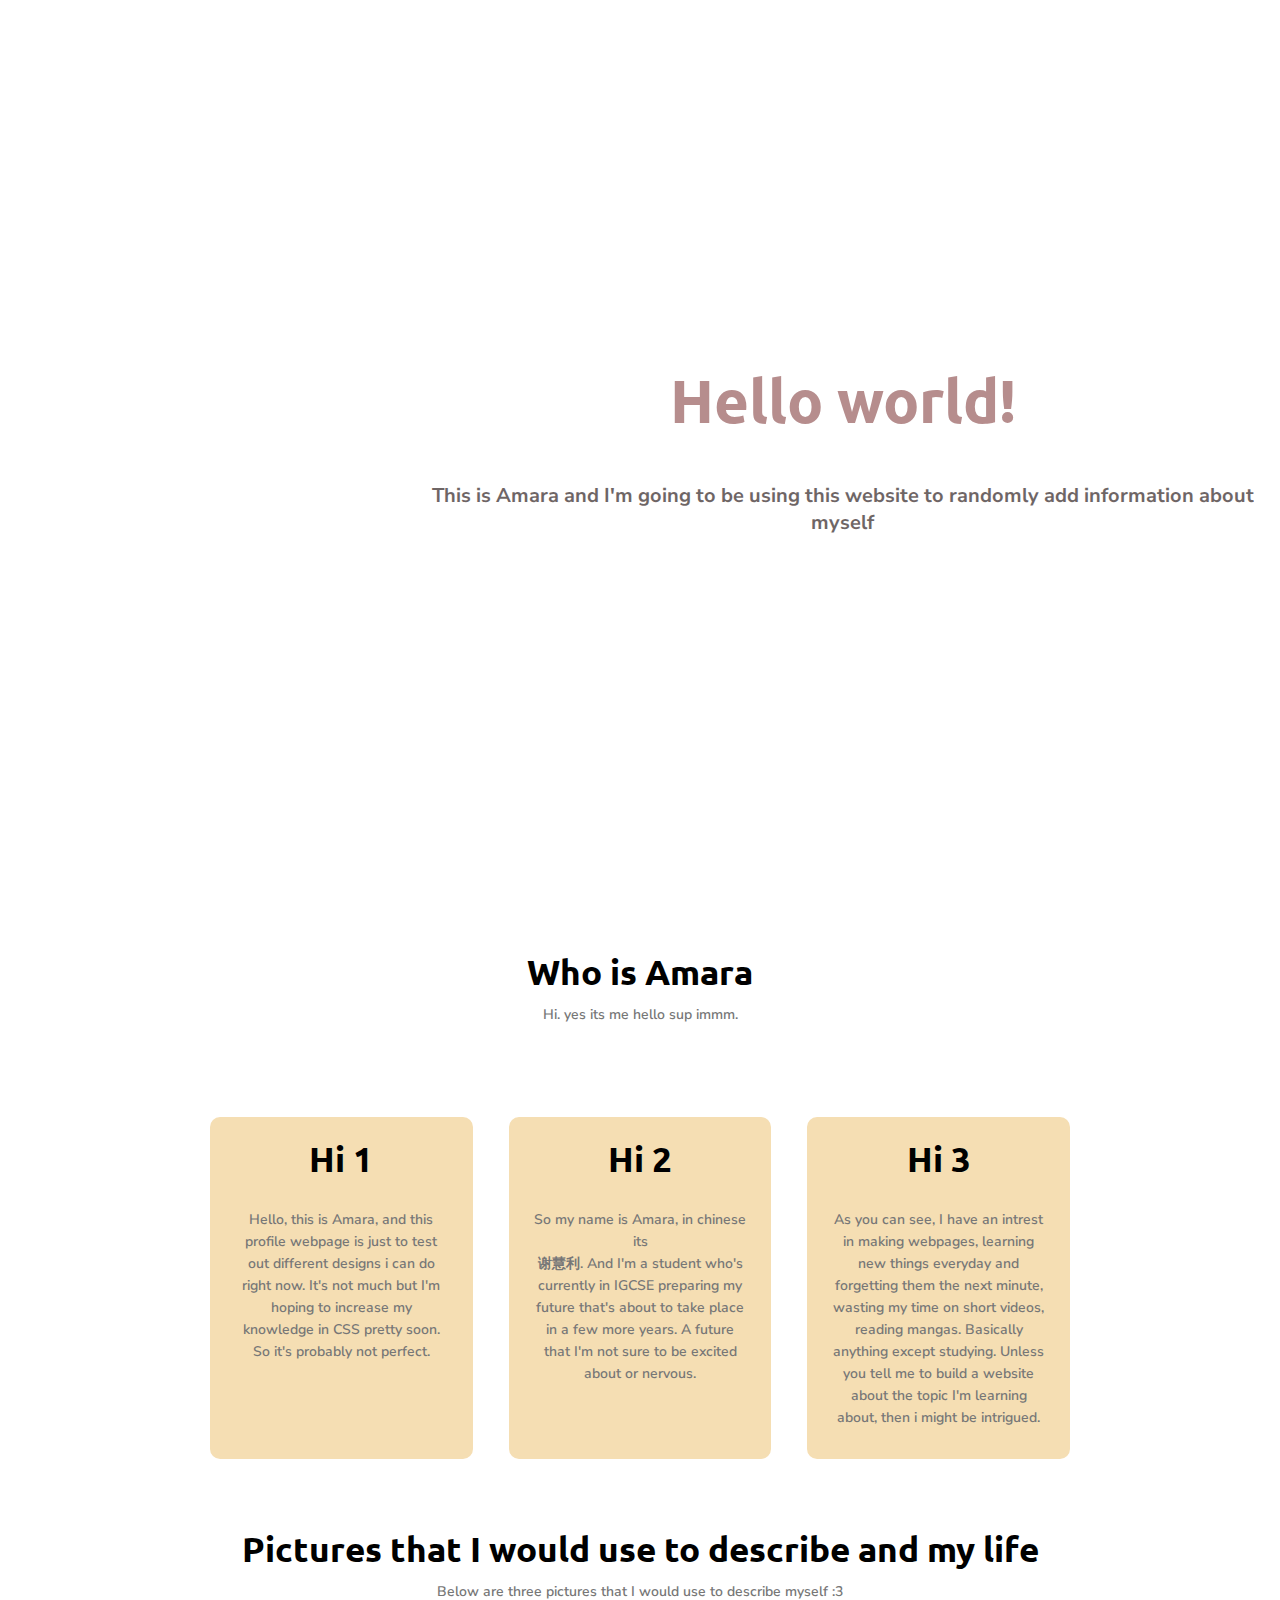
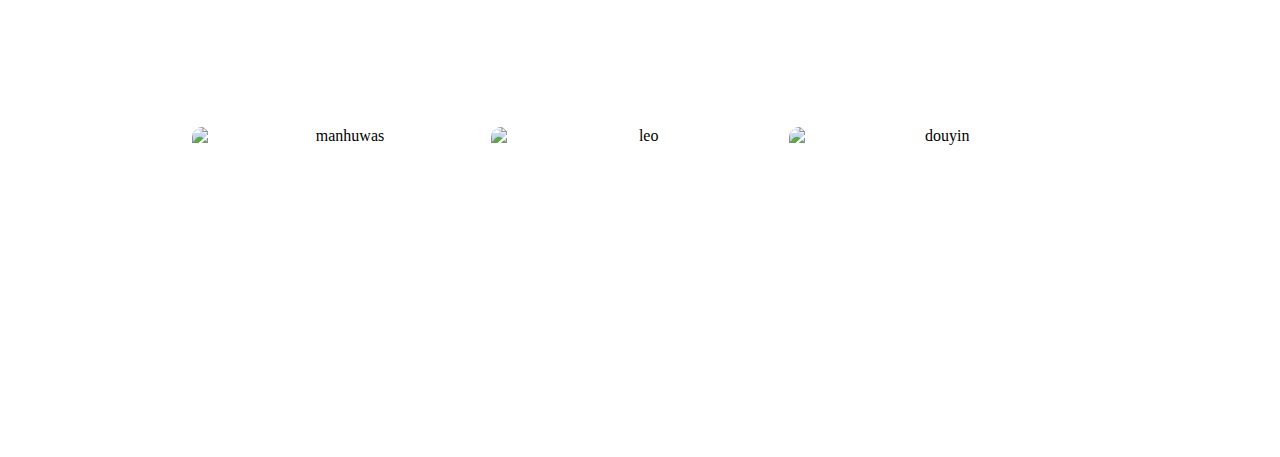
==== index.html @ a92b58dd "Rename index2.html to index.html" ====
<!DOCTYPE html>
<html lang="en">
  <head>
    <meta charset="UTF-8" />
    <meta http-equiv="X-UA-Compatible" content="IE=edge" />
    <meta name="viewport" content="width=device-width, initial-scale=1.0" />
    <title>Profile</title>
    <link rel="stylesheet" href="style2.css" />
    <link rel="preconnect" href="https://fonts.googleapis.com" />
    <link rel="preconnect" href="https://fonts.gstatic.com" crossorigin />
    <link
      href="https://fonts.googleapis.com/css2?family=Nunito+Sans:wght@200&family=Ubuntu&display=swap"
      rel="stylesheet"
    />
  </head>
  <body>
    <!-- header -->
    <section class="header">
      <div class="text">
        <h3>Hello world!</h3>
        <p>
          <strong
            >This is Amara and I'm going to be using this website to randomly
            add information about myself</strong
          >
        </p>
      </div>
    </section>
    <!-- body -->
    <section class="body">
      <h1>Who is Amara</h1>
      <p>Hi. yes its me hello sup immm.</p>
      <br />
      <div class="coloum">
        <div class="p1">
          <h3>Hi 1</h3>
          <br />
          <p>
            Hello, this is Amara, and this profile webpage is just to test out
            different designs i can do right now. It's not much but I'm hoping
            to increase my knowledge in CSS pretty soon. So it's probably not
            perfect.
          </p>
        </div>
        <div class="p1">
          <h3>Hi 2</h3>
          <br />
          <p>
            So my name is Amara, in chinese its <br />谢慧利. And I'm a student
            who's currently in IGCSE preparing my future that's about to take
            place in a few more years. A future that I'm not sure to be excited
            about or nervous.
          </p>
        </div>
        <div class="p1">
          <h3>Hi 3</h3>
          <br />
          <p>
            As you can see, I have an intrest in making webpages, learning new
            things everyday and forgetting them the next minute, wasting my time
            on short videos, reading mangas. Basically anything except studying.
            Unless you tell me to build a website about the topic I'm learning
            about, then i might be intrigued.
          </p>
        </div>
      </div>
    </section>
    <!-- images -->
    <section class="images">
      <h1>Pictures that I would use to describe and my life</h1>
      <p>Below are three pictures that I would use to describe myself :3</p>
      <div class="row">
        <div class="img">
          <img
            src="images/manhwas.jpg"
            width="300px"
            height="300px"
            alt="manhuwas"
          />
          <div class="layer">
            <h3>Manhwas. Like alot</h3>
          </div>
        </div>
        <div class="img">
          <img src="images/leo.png" width="300px" height="300px" alt="leo" />
          <div class="layer">
            <h3>Zodiac sign - Leo</h3>
          </div>
        </div>
        <div class="img">
          <img
            src="images/douyin.png"
            width="300px"
            height="300px"
            alt="douyin"
          />
          <div class="layer">
            <h3>Douyin :></h3>
          </div>
        </div>
      </div>
    </section>
    <!-- ending -->
    <section class="ending"></section>
  </body>
</html>
---- style2.css ----
* {
  padding: 0;
  margin: 0;
}
/* header */
.header {
  width: 100%;
  min-height: 100vh;
  background-image: url(images/SliJ9D.jpg);
  opacity: 0.6;
  background-position: center;
  position: relative;
}

.header h3 {
  font-size: 60px;
  color: rgb(134, 67, 67);
  font-family: "Ubuntu", sans-serif;
  opacity: 1.5;
}

.header p {
  font-size: 20px;
  color: rgb(15, 0, 0);
  font-family: "Nunito Sans", sans-serif;
  opacity: 1;
  margin-top: 5%;
}

.text {
  text-align: center;
  position: absolute;
  top: 40vh;
  left: 45vh;
  opacity: 1;
}

/* body */

.body {
  width: 70%;
  text-align: center;
  margin: auto;
  padding-top: 50px;
}
.body h1 {
  font-weight: 600;
  font-size: 35px;
  font-family: "Ubuntu", sans-serif;
}
.body h3 {
  font-weight: 600;
  font-size: 35px;
  font-family: "Ubuntu", sans-serif;
}
.body p {
  color: #777;
  font-size: 14px;
  font-weight: 600;
  line-height: 22px;
  padding: 10px;
  font-family: "Nunito Sans", sans-serif;
}

.coloum {
  display: flex;
  flex-basis: 33.3%;
  justify-content: space-between;
  margin-top: 5%;
}

.p1 {
  flex-basis: 33.3%;
  text-align: center;
  background-color: wheat;
  border-radius: 10px;
  padding: 20px 14px;
  box-sizing: border-box;
  overflow: hidden;
  transition: 0.5s;
  margin: 2%;
}

.p1:hover {
  box-shadow: 0 0 20px 0px rgba(0, 0, 0, 0.2);
}

/* images */

.row {
  width: 70%;
  text-align: center;
  margin: auto;
  padding-top: 50px;
  display: flex;
  flex-basis: 33.3%;
  justify-content: space-between;
  margin-top: 5%;
}

.img {
  border-radius: 10px;
  margin-bottom: 30px;
  position: relative;
  overflow: hidden;
}

.img img {
  display: block;
}

.layer {
  background: transparent;
  width: 100%;
  height: 100%;
  position: absolute;
  top: 0;
  bottom: 0;
  transition: 0.5s;
}

.layer:hover {
  background: rgba(182, 114, 114, 0.7);
}
.layer h3 {
  width: 100%;
  font-weight: 500;
  color: #fff;
  font-size: 22px;
  bottom: 0;
  left: 50%;
  transform: translateX(-50%);
  position: absolute;
  opacity: 0;
  transition: 0.3s;
}
.layer:hover h3 {
  bottom: 49%;
  opacity: 1;
}

.images h1 {
  font-weight: 600;
  font-size: 35px;
  font-family: "Ubuntu", sans-serif;
  text-align: center;
  margin-top: 50px;
}
.images p {
  color: #777;
  font-size: 14px;
  font-weight: 600;
  line-height: 22px;
  padding: 10px;
  font-family: "Nunito Sans", sans-serif;
  text-align: center;
}
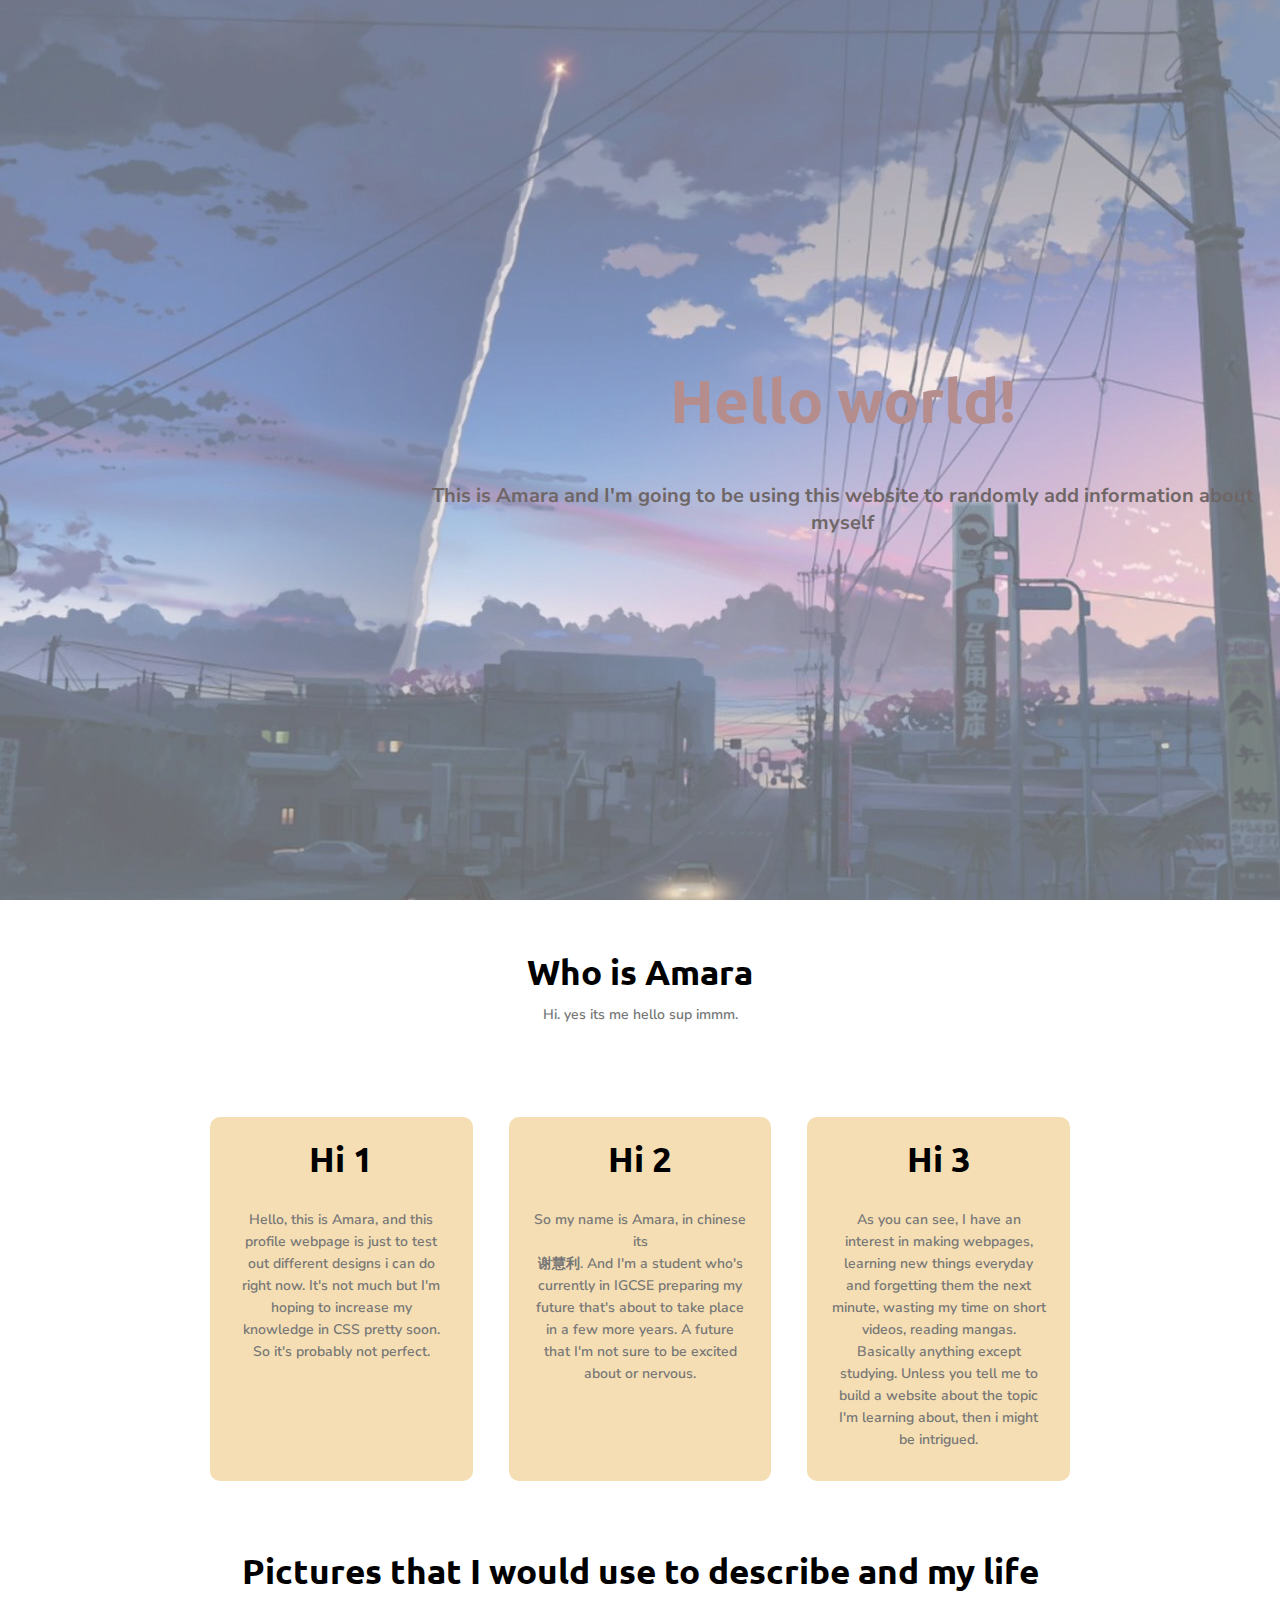
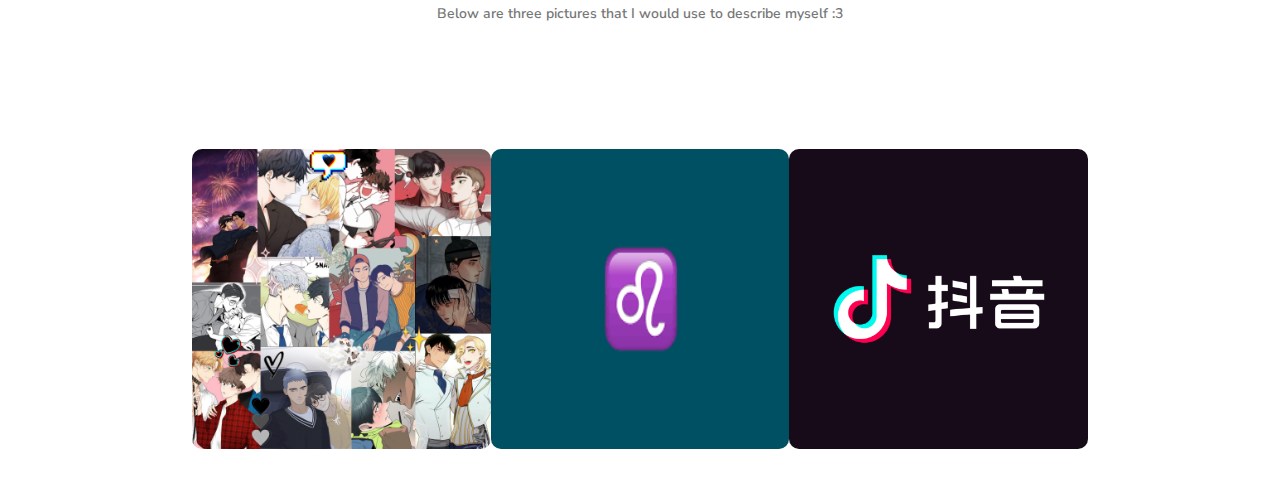
==== commit ca1f78e1: "Update index.html" ====
--- a/index.html
+++ b/index.html
@@ -5,7 +5,7 @@
     <meta http-equiv="X-UA-Compatible" content="IE=edge" />
     <meta name="viewport" content="width=device-width, initial-scale=1.0" />
     <title>Profile</title>
-    <link rel="stylesheet" href="style2.css" />
+    <link rel="stylesheet" href="style.css" />
     <link rel="preconnect" href="https://fonts.googleapis.com" />
     <link rel="preconnect" href="https://fonts.gstatic.com" crossorigin />
     <link
@@ -56,7 +56,7 @@
           <h3>Hi 3</h3>
           <br />
           <p>
-            As you can see, I have an intrest in making webpages, learning new
+            As you can see, I have an interest in making webpages, learning new
             things everyday and forgetting them the next minute, wasting my time
             on short videos, reading mangas. Basically anything except studying.
             Unless you tell me to build a website about the topic I'm learning
--- a/style.css
+++ b/style.css
@@ -0,0 +1,157 @@
+* {
+  padding: 0;
+  margin: 0;
+}
+/* header */
+.header {
+  width: 100%;
+  min-height: 100vh;
+  background-image: url(images/SliJ9D.jpg);
+  opacity: 0.6;
+  background-position: center;
+  position: relative;
+}
+
+.header h3 {
+  font-size: 60px;
+  color: rgb(134, 67, 67);
+  font-family: "Ubuntu", sans-serif;
+  opacity: 1.5;
+}
+
+.header p {
+  font-size: 20px;
+  color: rgb(15, 0, 0);
+  font-family: "Nunito Sans", sans-serif;
+  opacity: 1;
+  margin-top: 5%;
+}
+
+.text {
+  text-align: center;
+  position: absolute;
+  top: 40vh;
+  left: 45vh;
+  opacity: 1;
+}
+
+/* body */
+
+.body {
+  width: 70%;
+  text-align: center;
+  margin: auto;
+  padding-top: 50px;
+}
+.body h1 {
+  font-weight: 600;
+  font-size: 35px;
+  font-family: "Ubuntu", sans-serif;
+}
+.body h3 {
+  font-weight: 600;
+  font-size: 35px;
+  font-family: "Ubuntu", sans-serif;
+}
+.body p {
+  color: #777;
+  font-size: 14px;
+  font-weight: 600;
+  line-height: 22px;
+  padding: 10px;
+  font-family: "Nunito Sans", sans-serif;
+}
+
+.coloum {
+  display: flex;
+  flex-basis: 33.3%;
+  justify-content: space-between;
+  margin-top: 5%;
+}
+
+.p1 {
+  flex-basis: 33.3%;
+  text-align: center;
+  background-color: wheat;
+  border-radius: 10px;
+  padding: 20px 14px;
+  box-sizing: border-box;
+  overflow: hidden;
+  transition: 0.5s;
+  margin: 2%;
+}
+
+.p1:hover {
+  box-shadow: 0 0 20px 0px rgba(0, 0, 0, 0.2);
+}
+
+/* images */
+
+.row {
+  width: 70%;
+  text-align: center;
+  margin: auto;
+  padding-top: 50px;
+  display: flex;
+  flex-basis: 33.3%;
+  justify-content: space-between;
+  margin-top: 5%;
+}
+
+.img {
+  border-radius: 10px;
+  margin-bottom: 30px;
+  position: relative;
+  overflow: hidden;
+}
+
+.img img {
+  display: block;
+}
+
+.layer {
+  background: transparent;
+  width: 100%;
+  height: 100%;
+  position: absolute;
+  top: 0;
+  bottom: 0;
+  transition: 0.5s;
+}
+
+.layer:hover {
+  background: rgba(182, 114, 114, 0.7);
+}
+.layer h3 {
+  width: 100%;
+  font-weight: 500;
+  color: #fff;
+  font-size: 22px;
+  bottom: 0;
+  left: 50%;
+  transform: translateX(-50%);
+  position: absolute;
+  opacity: 0;
+  transition: 0.3s;
+}
+.layer:hover h3 {
+  bottom: 49%;
+  opacity: 1;
+}
+
+.images h1 {
+  font-weight: 600;
+  font-size: 35px;
+  font-family: "Ubuntu", sans-serif;
+  text-align: center;
+  margin-top: 50px;
+}
+.images p {
+  color: #777;
+  font-size: 14px;
+  font-weight: 600;
+  line-height: 22px;
+  padding: 10px;
+  font-family: "Nunito Sans", sans-serif;
+  text-align: center;
+}
